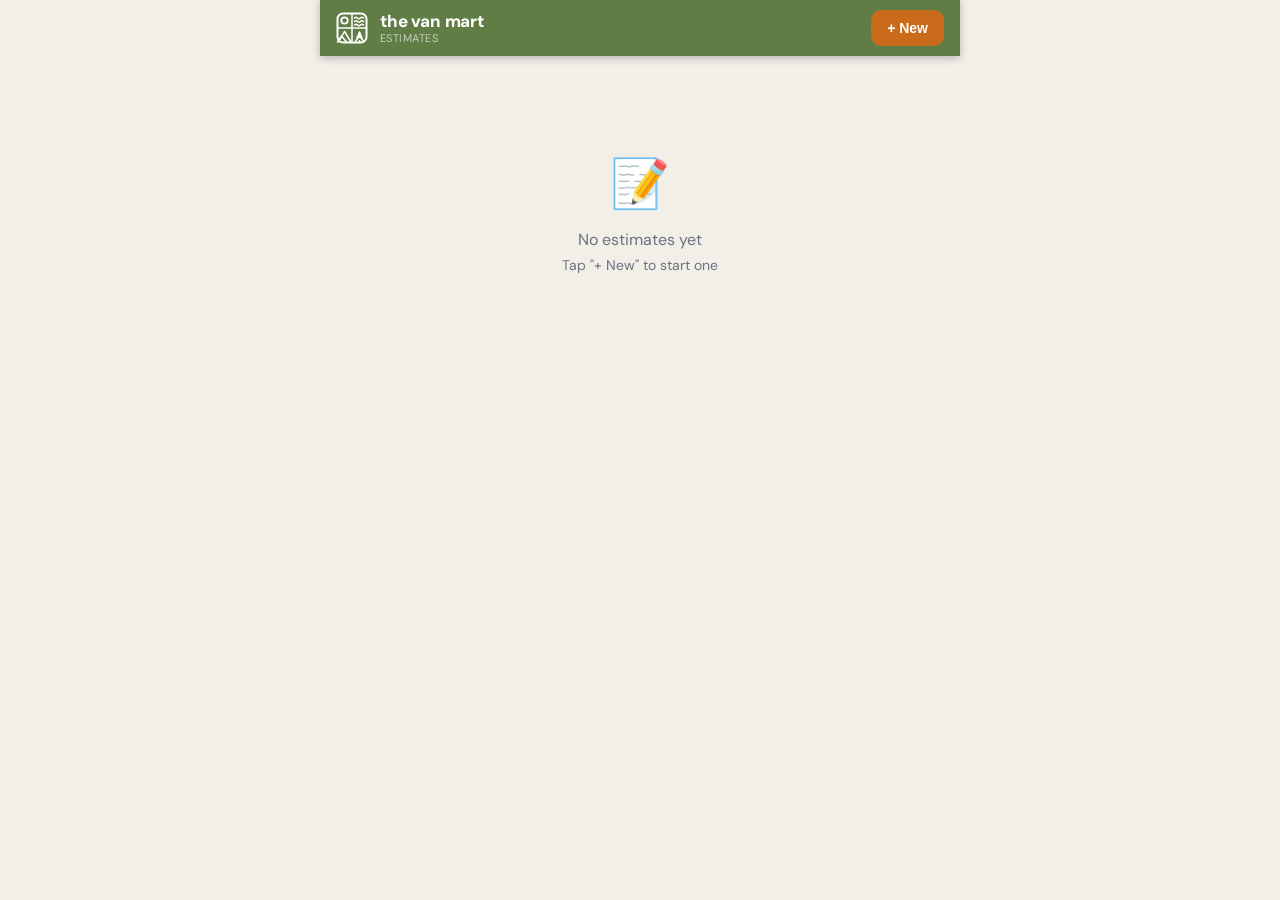
==== index.html @ 26d6adca "Validate customer form inputs with inline errors Email, phone, and vehicle year flowed into Google S" ====
<!DOCTYPE html>
<html lang="en">
<head>
  <meta charset="UTF-8">
  <meta name="viewport" content="width=device-width, initial-scale=1.0, maximum-scale=1.0, user-scalable=no">
  <meta name="apple-mobile-web-app-capable" content="yes">
  <meta name="apple-mobile-web-app-status-bar-style" content="black-translucent">
  <meta name="apple-mobile-web-app-title" content="VM Estimates">
  <meta name="theme-color" content="#5F7D45">
  <title>The Van Mart - Estimates</title>
  <link rel="manifest" href="manifest.json">
  <link rel="preconnect" href="https://fonts.googleapis.com">
  <link rel="preconnect" href="https://fonts.gstatic.com" crossorigin>
  <link href="https://fonts.googleapis.com/css2?family=DM+Sans:opsz,wght@9..40,400;9..40,500;9..40,600;9..40,700;9..40,800&display=swap" rel="stylesheet">
  <link rel="stylesheet" href="style.css">
</head>
<body>
  <div id="app">

    <!-- HOME -->
    <div id="view-home" class="view active">
      <header class="header">
        <svg class="header-logo" width="32" height="32" viewBox="0 0 32 32" fill="none" xmlns="http://www.w3.org/2000/svg">
          <rect x="1.5" y="1.5" width="29" height="29" rx="5.5" stroke="white" stroke-width="2"/>
          <line x1="16" y1="1.5" x2="16" y2="30.5" stroke="white" stroke-width="1.5"/>
          <line x1="1.5" y1="16" x2="30.5" y2="16" stroke="white" stroke-width="1.5"/>
          <circle cx="8.5" cy="8.5" r="3.2" stroke="white" stroke-width="1.8"/>
          <path d="M18.5 6 Q20 4.5 21.5 6 Q23 7.5 24.5 6 Q26 4.5 27.5 6" stroke="white" stroke-width="1.5" stroke-linecap="round"/>
          <path d="M18.5 9.5 Q20 8 21.5 9.5 Q23 11 24.5 9.5 Q26 8 27.5 9.5" stroke="white" stroke-width="1.5" stroke-linecap="round"/>
          <path d="M18.5 13 Q20 11.5 21.5 13 Q23 14.5 24.5 13 Q26 11.5 27.5 13" stroke="white" stroke-width="1.5" stroke-linecap="round"/>
          <path d="M2.5 30 L8.5 19.5 L15 30" stroke="white" stroke-width="1.5" stroke-linejoin="round" stroke-linecap="round"/>
          <path d="M1.5 30 L5.5 24 L10.5 30" stroke="white" stroke-width="1.5" stroke-linejoin="round" stroke-linecap="round"/>
          <path d="M22.5 22.5 L23.5 20 L24.5 22.5" stroke="white" stroke-width="1.5" stroke-linejoin="round" stroke-linecap="round"/>
          <path d="M21 25.5 L23.5 21.5 L26 25.5" stroke="white" stroke-width="1.5" stroke-linejoin="round" stroke-linecap="round"/>
          <path d="M19.5 29 L23.5 24 L27.5 29" stroke="white" stroke-width="1.5" stroke-linejoin="round" stroke-linecap="round"/>
          <line x1="23.5" y1="29" x2="23.5" y2="30.5" stroke="white" stroke-width="2" stroke-linecap="round"/>
        </svg>
        <div class="header-title">
          <span class="header-brand">the van mart</span>
          <span class="header-sub">Estimates</span>
        </div>
        <button id="btn-new-estimate" class="btn-accent">+ New</button>
      </header>
      <div id="home-toolbar" class="home-toolbar">
        <div class="home-search">
          <input type="search" id="home-search-input" placeholder="&#128269; Search by name, vehicle, or notes...">
        </div>
        <div id="home-filter-chips" class="home-filter-chips">
          <button class="filter-chip active" data-status="all">All</button>
          <button class="filter-chip" data-status="draft">Draft</button>
          <button class="filter-chip" data-status="shared">Shared</button>
          <button class="filter-chip" data-status="approved">Approved</button>
          <button class="filter-chip" data-status="declined">Declined</button>
          <button class="filter-chip" data-status="deferred">Deferred</button>
        </div>
      </div>
      <div class="content">
        <div id="estimates-list"></div>
        <div id="estimates-empty" class="empty-state">
          <div class="empty-icon">&#128221;</div>
          <p>No estimates yet</p>
          <p class="empty-sub">Tap "+ New" to start one</p>
        </div>
        <div id="estimates-no-results" class="empty-state" style="display:none;">
          <div class="empty-icon">&#128270;</div>
          <p>No matches</p>
          <p class="empty-sub">Try a different search or filter</p>
        </div>
      </div>
    </div>

    <!-- CUSTOMER / VEHICLE -->
    <div id="view-customer" class="view">
      <header class="header">
        <button class="btn-back" data-target="home">&#8592;</button>
        <div class="header-title">
          <span class="header-brand">New Estimate</span>
        </div>
      </header>
      <div class="content">
        <form id="form-customer" novalidate>
          <section class="form-section">
            <h2 class="section-label">Customer</h2>
            <div class="form-group">
              <label for="customer-name">Name <span class="required">*</span></label>
              <input type="text" id="customer-name" autocomplete="name" placeholder="Full name" required>
              <div class="field-error" id="error-customer-name" hidden></div>
            </div>
            <div class="form-group">
              <label for="customer-phone">Phone</label>
              <input type="tel" id="customer-phone" autocomplete="tel" placeholder="555-555-5555" inputmode="tel" maxlength="20">
              <div class="field-error" id="error-customer-phone" hidden></div>
            </div>
            <div class="form-group">
              <label for="customer-email">Email</label>
              <input type="email" id="customer-email" autocomplete="email" placeholder="email@example.com" autocapitalize="off" spellcheck="false">
              <div class="field-error" id="error-customer-email" hidden></div>
            </div>
          </section>

          <section class="form-section">
            <h2 class="section-label">Vehicle</h2>
            <div class="form-row">
              <div class="form-group">
                <label for="vehicle-year">Year</label>
                <input type="text" id="vehicle-year" placeholder="2024" inputmode="numeric" maxlength="4">
                <div class="field-error" id="error-vehicle-year" hidden></div>
              </div>
              <div class="form-group">
                <label for="vehicle-make">Make</label>
                <input type="text" id="vehicle-make" placeholder="Mercedes-Benz">
              </div>
            </div>
            <div class="form-group">
              <label for="vehicle-model">Model</label>
              <input type="text" id="vehicle-model" placeholder="Sprinter 2500">
            </div>
            <div class="form-group">
              <label>Wheelbase</label>
              <div class="radio-group">
                <label class="radio-option">
                  <input type="radio" name="wheelbase" value="144">
                  <span class="radio-label">144"</span>
                </label>
                <label class="radio-option">
                  <input type="radio" name="wheelbase" value="170">
                  <span class="radio-label">170"</span>
                </label>
                <label class="radio-option">
                  <input type="radio" name="wheelbase" value="both" checked>
                  <span class="radio-label">Unknown</span>
                </label>
              </div>
            </div>
          </section>

          <div class="form-actions">
            <button type="submit" class="btn-primary btn-full">Select Parts &rarr;</button>
          </div>
        </form>
      </div>
    </div>

    <!-- PARTS SELECTOR -->
    <div id="view-parts" class="view">
      <header class="header">
        <button class="btn-back" data-target="customer">&#8592;</button>
        <div class="header-title">
          <span class="header-brand">Select Parts</span>
        </div>
      </header>
      <div class="search-bar">
        <input type="search" id="parts-search" placeholder="&#128269; Search parts...">
      </div>
      <div class="content content-parts" id="parts-list"></div>
      <div class="sticky-footer">
        <div class="footer-summary">
          <span id="selected-count" class="footer-count">0 items</span>
          <span id="selected-total" class="footer-total">$0.00</span>
        </div>
        <button id="btn-view-estimate" class="btn-primary" disabled>View Estimate</button>
      </div>
    </div>

    <!-- ESTIMATE VIEW -->
    <div id="view-estimate" class="view">
      <header class="header">
        <button class="btn-back" data-target="parts">&#8592;</button>
        <div class="header-title">
          <span class="header-brand">Estimate</span>
        </div>
        <button id="btn-estimate-done" class="btn-accent">Done</button>
      </header>
      <div class="content" id="estimate-content"></div>
      <div class="sticky-footer">
        <button id="btn-share" class="btn-secondary">&#8679; Share</button>
        <button id="btn-save" class="btn-primary">Save</button>
      </div>
    </div>

    <!-- UNDO TOAST -->
    <div id="toast" class="toast" role="status" aria-live="polite" hidden>
      <span id="toast-message" class="toast-message"></span>
      <button id="toast-action" class="toast-action" type="button">Undo</button>
    </div>

  </div>

  <script src="data/pricing.js"></script>
  <script src="app.js"></script>
</body>
</html>
---- style.css ----
/* === RESET & BASE === */
*, *::before, *::after { box-sizing: border-box; margin: 0; padding: 0; }

:root {
  --primary: #5F7D45;
  --accent: #C96B1A;
  --accent-hover: #b05a14;
  --bg: #F2EEE8;
  --surface: #FFFFFF;
  --text: #1A1A1A;
  --text-muted: #6B7280;
  --border: #E2DDD6;
  --selected-bg: #EEF3E8;
  --selected-border: #5F7D45;
  --danger: #DC2626;
  --header-h: 56px;
  --search-h: 58px;
  --footer-h: 72px;
  --radius: 12px;
  --font: 'DM Sans', -apple-system, BlinkMacSystemFont, 'Segoe UI', Roboto, sans-serif;
}

html { -webkit-text-size-adjust: 100%; }

body {
  font-family: var(--font);
  background: var(--bg);
  color: var(--text);
  min-height: 100vh;
  max-width: 640px;
  margin: 0 auto;
  -webkit-tap-highlight-color: transparent;
}

/* === VIEWS === */
.view { display: none; flex-direction: column; min-height: 100vh; }
.view.active { display: flex; }

/* === HEADER === */
.header {
  position: sticky;
  top: 0;
  z-index: 100;
  background: var(--primary);
  color: #fff;
  height: var(--header-h);
  display: flex;
  align-items: center;
  padding: 0 16px;
  gap: 12px;
  flex-shrink: 0;
  box-shadow: 0 2px 8px rgba(0,0,0,0.25);
}

.header-title {
  flex: 1;
  display: flex;
  flex-direction: column;
  line-height: 1.2;
}

.header-brand { font-size: 17px; font-weight: 800; letter-spacing: -0.01em; }
.header-sub { font-size: 11px; opacity: 0.65; font-weight: 400; letter-spacing: 0.04em; text-transform: uppercase; }

.header-logo { flex-shrink: 0; }

.btn-back {
  background: rgba(255,255,255,0.12);
  border: none;
  color: #fff;
  font-size: 20px;
  width: 36px;
  height: 36px;
  border-radius: 8px;
  cursor: pointer;
  display: flex;
  align-items: center;
  justify-content: center;
  flex-shrink: 0;
}

/* === BUTTONS === */
.btn-primary, .btn-secondary, .btn-accent {
  display: inline-flex;
  align-items: center;
  justify-content: center;
  padding: 0 20px;
  height: 44px;
  border-radius: 10px;
  border: none;
  font-size: 15px;
  font-weight: 600;
  cursor: pointer;
  white-space: nowrap;
  transition: opacity 0.15s;
}

.btn-primary { background: var(--accent); color: #fff; }
.btn-primary:active { opacity: 0.85; }
.btn-primary:disabled { background: #D1D5DB; color: #9CA3AF; cursor: not-allowed; }

.btn-secondary {
  background: transparent;
  color: var(--primary);
  border: 2px solid var(--primary);
}
.btn-secondary:active { opacity: 0.75; }

.btn-accent { background: var(--accent); color: #fff; padding: 0 16px; height: 36px; font-size: 14px; }
.btn-accent:active { opacity: 0.85; }

.btn-full { width: 100%; }

/* === CONTENT === */
.content {
  flex: 1;
  overflow-y: auto;
  padding: 16px;
  padding-bottom: calc(var(--footer-h) + 16px);
}

.content-parts {
  padding: 0;
  padding-bottom: var(--footer-h);
}

/* === SEARCH BAR === */
.search-bar {
  background: var(--surface);
  padding: 10px 16px;
  border-bottom: 1px solid var(--border);
  position: sticky;
  top: var(--header-h);
  z-index: 90;
  flex-shrink: 0;
}

.search-bar input {
  width: 100%;
  padding: 10px 14px;
  border: 1.5px solid var(--border);
  border-radius: 10px;
  font-size: 15px;
  background: var(--bg);
  outline: none;
}

.search-bar input:focus { border-color: var(--selected-border); }

/* === FORMS === */
.form-section {
  background: var(--surface);
  border-radius: var(--radius);
  padding: 16px;
  margin-bottom: 14px;
}

.section-label {
  font-size: 11px;
  font-weight: 700;
  text-transform: uppercase;
  letter-spacing: 0.08em;
  color: var(--text-muted);
  margin-bottom: 14px;
}

.form-row { display: flex; gap: 12px; }
.form-row .form-group { flex: 1; }

.form-group { margin-bottom: 14px; }
.form-group:last-child { margin-bottom: 0; }

.form-group label {
  display: block;
  font-size: 13px;
  font-weight: 500;
  color: var(--text-muted);
  margin-bottom: 5px;
}

.required { color: var(--danger); }

.form-group input,
.form-group select,
.form-group textarea {
  width: 100%;
  padding: 11px 12px;
  border: 1.5px solid var(--border);
  border-radius: 9px;
  font-size: 16px; /* prevents iOS zoom */
  background: var(--bg);
  outline: none;
  color: var(--text);
  font-family: var(--font);
}

.form-group textarea { resize: vertical; min-height: 70px; line-height: 1.4; }
.form-group select { appearance: none; -webkit-appearance: none; background-image: linear-gradient(45deg, transparent 50%, var(--text-muted) 50%), linear-gradient(135deg, var(--text-muted) 50%, transparent 50%); background-position: calc(100% - 18px) 50%, calc(100% - 13px) 50%; background-size: 5px 5px, 5px 5px; background-repeat: no-repeat; padding-right: 30px; }

.form-group input:focus,
.form-group select:focus,
.form-group textarea:focus { border-color: var(--selected-border); background: #fff; }

.form-group input.error {
  border-color: var(--danger);
  background: #FEF2F2;
  animation: field-shake 0.32s cubic-bezier(.36,.07,.19,.97);
}

.form-group input.error:focus { background: #fff; }

.field-error {
  font-size: 12px;
  font-weight: 500;
  color: var(--danger);
  margin-top: 5px;
  line-height: 1.3;
}

@keyframes field-shake {
  10%, 90% { transform: translateX(-1px); }
  20%, 80% { transform: translateX(2px); }
  30%, 50%, 70% { transform: translateX(-3px); }
  40%, 60% { transform: translateX(3px); }
}

.radio-group {
  display: flex;
  gap: 10px;
}

.radio-option {
  flex: 1;
  display: flex;
  align-items: center;
  justify-content: center;
  gap: 0;
  cursor: pointer;
}

.radio-option input[type="radio"] { display: none; }

.radio-label {
  display: block;
  width: 100%;
  text-align: center;
  padding: 10px 8px;
  border: 1.5px solid var(--border);
  border-radius: 9px;
  font-size: 14px;
  font-weight: 500;
  color: var(--text-muted);
  background: var(--bg);
  transition: all 0.15s;
}

.radio-option input[type="radio"]:checked + .radio-label {
  border-color: var(--selected-border);
  background: var(--selected-bg);
  color: var(--selected-border);
  font-weight: 600;
}

.form-actions { margin-top: 8px; }

/* === PARTS LIST === */
.category-section { border-bottom: 1px solid var(--border); }

.category-header {
  display: flex;
  align-items: center;
  justify-content: space-between;
  padding: 13px 16px;
  background: var(--bg);
  cursor: pointer;
  user-select: none;
  position: sticky;
  top: calc(var(--header-h) + var(--search-h));
  z-index: 80;
  border-bottom: 1px solid var(--border);
  gap: 8px;
}

.category-header:active { opacity: 0.75; }

.category-header-left {
  display: flex;
  align-items: center;
  gap: 10px;
  flex: 1;
  min-width: 0;
}

.category-name {
  font-size: 13px;
  font-weight: 700;
  text-transform: uppercase;
  letter-spacing: 0.06em;
  color: var(--text-muted);
}

.category-badge {
  background: var(--accent);
  color: #fff;
  font-size: 11px;
  font-weight: 700;
  padding: 2px 7px;
  border-radius: 20px;
  display: none;
}

.category-badge.visible { display: inline-block; }

.category-chevron {
  font-size: 12px;
  color: var(--text-muted);
  transition: transform 0.2s;
  flex-shrink: 0;
}

.category-section.open .category-chevron { transform: rotate(180deg); }

.category-items {
  display: none;
  background: var(--surface);
}

.category-section.open .category-items { display: block; }

.part-item {
  display: flex;
  align-items: center;
  padding: 13px 16px;
  border-bottom: 1px solid var(--border);
  gap: 12px;
  cursor: pointer;
  transition: background 0.1s;
}

.part-item:last-child { border-bottom: none; }
.part-item:active { background: var(--bg); }

.part-item.selected {
  background: var(--selected-bg);
  border-left: 3px solid var(--selected-border);
  padding-left: 13px;
}

.part-checkbox {
  width: 24px;
  height: 24px;
  border: 2px solid var(--border);
  border-radius: 6px;
  flex-shrink: 0;
  display: flex;
  align-items: center;
  justify-content: center;
  font-size: 14px;
  color: transparent;
  transition: all 0.15s;
}

.part-item.selected .part-checkbox {
  background: var(--selected-border);
  border-color: var(--selected-border);
  color: #fff;
}

.part-info { flex: 1; min-width: 0; }

.part-name {
  font-size: 14px;
  font-weight: 500;
  line-height: 1.35;
  color: var(--text);
}

.part-note {
  font-size: 12px;
  color: var(--text-muted);
  margin-top: 3px;
  line-height: 1.3;
}

.part-price {
  font-size: 14px;
  font-weight: 700;
  color: var(--text);
  text-align: right;
  flex-shrink: 0;
}

.part-item.selected .part-price { color: var(--selected-border); }

/* === STICKY FOOTER === */
.sticky-footer {
  position: sticky;
  bottom: 0;
  background: var(--surface);
  border-top: 1px solid var(--border);
  padding: 12px 16px;
  padding-bottom: max(12px, env(safe-area-inset-bottom));
  display: flex;
  align-items: center;
  gap: 12px;
  z-index: 100;
  box-shadow: 0 -2px 12px rgba(0,0,0,0.08);
  flex-shrink: 0;
}

.footer-summary { flex: 1; }
.footer-count { display: block; font-size: 12px; color: var(--text-muted); margin-bottom: 1px; }
.footer-total { display: block; font-size: 22px; font-weight: 700; color: var(--primary); line-height: 1; }

/* === ESTIMATE VIEW === */
.estimate-hero {
  background: var(--surface);
  border: 1px solid var(--border);
  border-radius: var(--radius);
  padding: 20px;
  margin-bottom: 14px;
  text-align: center;
}

.estimate-hero-logo { width: 72px; height: auto; display: block; margin: 0 auto 10px; }
.estimate-hero-brand { font-size: 20px; font-weight: 800; letter-spacing: -0.01em; color: var(--primary); }
.estimate-hero-sub { font-size: 12px; color: var(--text-muted); text-transform: uppercase; letter-spacing: 0.1em; margin-top: 2px; }

.estimate-section {
  background: var(--surface);
  border-radius: var(--radius);
  padding: 14px 16px;
  margin-bottom: 10px;
}

.estimate-section-label {
  font-size: 11px;
  font-weight: 700;
  text-transform: uppercase;
  letter-spacing: 0.08em;
  color: var(--text-muted);
  margin-bottom: 10px;
}

.estimate-row {
  display: flex;
  justify-content: space-between;
  align-items: flex-start;
  padding: 7px 0;
  border-bottom: 1px solid var(--border);
  gap: 10px;
}

.estimate-row:last-child { border-bottom: none; }

.estimate-row-label {
  font-size: 14px;
  color: var(--text);
  flex: 1;
  line-height: 1.3;
}

.estimate-row-value {
  font-size: 14px;
  font-weight: 600;
  color: var(--text);
  text-align: right;
  flex-shrink: 0;
}

.estimate-row-value.price { color: var(--primary); }

.estimate-total-block {
  background: var(--primary);
  color: #fff;
  border-radius: var(--radius);
  padding: 18px 20px;
  display: flex;
  justify-content: space-between;
  align-items: center;
  margin-bottom: 10px;
}

.estimate-total-label { font-size: 15px; font-weight: 600; opacity: 0.85; }
.estimate-total-value { font-size: 26px; font-weight: 800; }

.estimate-disclaimer {
  font-size: 12px;
  color: var(--text-muted);
  text-align: center;
  padding: 8px 16px 16px;
  line-height: 1.5;
}

.internal-section {
  border: 1px dashed var(--border);
  background: #FAFAF7;
  margin-top: 6px;
}

.internal-section .estimate-section-label { color: var(--text-muted); }
.internal-meta { font-size: 11px; color: var(--text-muted); margin-top: 6px; letter-spacing: 0.02em; }

/* === HOME - ESTIMATE CARDS === */
.estimate-card-row {
  position: relative;
  margin-bottom: 10px;
  border-radius: var(--radius);
  overflow: hidden;
  box-shadow: 0 1px 4px rgba(0,0,0,0.06);
}

.estimate-card-actions {
  position: absolute;
  top: 0;
  right: 0;
  bottom: 0;
  width: 240px;
  display: flex;
}

.card-action {
  flex: 1;
  border: none;
  color: #fff;
  font-size: 13px;
  font-weight: 700;
  letter-spacing: 0.02em;
  cursor: pointer;
  padding: 0;
}

.card-action:active { opacity: 0.85; }
.action-share { background: var(--selected-border); }
.action-copy { background: var(--accent); }
.action-delete { background: var(--danger); }

.estimate-card {
  background: var(--surface);
  border-radius: var(--radius);
  padding: 15px 16px;
  display: flex;
  justify-content: space-between;
  align-items: center;
  gap: 12px;
  cursor: pointer;
  position: relative;
  z-index: 1;
  transform: translateX(0);
  transition: transform 0.22s ease-out;
  will-change: transform;
}

.estimate-card-row.open .estimate-card {
  transform: translateX(-240px);
}

.estimate-card:active { background: #F8F5F0; }

.estimate-card-info { flex: 1; min-width: 0; }
.estimate-card-name-row {
  display: flex;
  align-items: center;
  gap: 8px;
  min-width: 0;
}
.estimate-card-name {
  font-size: 16px;
  font-weight: 600;
  min-width: 0;
  overflow: hidden;
  text-overflow: ellipsis;
  white-space: nowrap;
}
.estimate-card-vehicle { font-size: 13px; color: var(--text-muted); margin-top: 2px; white-space: nowrap; overflow: hidden; text-overflow: ellipsis; }
.estimate-card-date { font-size: 12px; color: var(--text-muted); margin-top: 3px; }

.status-badge {
  flex-shrink: 0;
  font-size: 10px;
  font-weight: 700;
  text-transform: uppercase;
  letter-spacing: 0.05em;
  padding: 2px 8px;
  border-radius: 20px;
  line-height: 1.5;
  border: 1px solid transparent;
}

.status-badge.status-shared {
  background: var(--selected-bg);
  color: var(--selected-border);
  border-color: var(--selected-border);
}
.status-badge.status-approved {
  background: #DCFCE7;
  color: #15803D;
  border-color: #15803D;
}
.status-badge.status-declined {
  background: #FEE2E2;
  color: var(--danger);
  border-color: var(--danger);
}
.status-badge.status-deferred {
  background: #FEF3C7;
  color: #B45309;
  border-color: #B45309;
}

.estimate-card-right { text-align: right; flex-shrink: 0; }
.estimate-card-total { font-size: 17px; font-weight: 700; color: var(--primary); }
.estimate-card-arrow { font-size: 18px; color: var(--border); margin-top: 2px; }

.home-section-label {
  font-size: 11px;
  font-weight: 700;
  text-transform: uppercase;
  letter-spacing: 0.08em;
  color: var(--text-muted);
  padding: 4px 0 10px;
}

/* === EMPTY STATE === */
.empty-state {
  text-align: center;
  padding: 80px 24px 40px;
}

.empty-icon { font-size: 48px; margin-bottom: 14px; }
.empty-state p { font-size: 16px; color: var(--text-muted); }
.empty-sub { font-size: 14px !important; margin-top: 6px; }

/* === NO RESULTS === */
.no-results {
  text-align: center;
  padding: 40px 24px;
  color: var(--text-muted);
  font-size: 14px;
}

/* === HOME TOOLBAR (search + status filter chips) === */
.home-toolbar {
  background: var(--surface);
  border-bottom: 1px solid var(--border);
  position: sticky;
  top: var(--header-h);
  z-index: 90;
  flex-shrink: 0;
}

.home-search { padding: 10px 16px 8px; }

.home-search input {
  width: 100%;
  padding: 10px 14px;
  border: 1.5px solid var(--border);
  border-radius: 10px;
  font-size: 15px;
  background: var(--bg);
  outline: none;
}

.home-search input:focus { border-color: var(--selected-border); }

.home-filter-chips {
  display: flex;
  gap: 8px;
  padding: 0 16px 10px;
  overflow-x: auto;
  scrollbar-width: none;
  -webkit-overflow-scrolling: touch;
}

.home-filter-chips::-webkit-scrollbar { display: none; }

.filter-chip {
  flex-shrink: 0;
  padding: 6px 14px;
  border: 1.5px solid var(--border);
  border-radius: 20px;
  background: var(--bg);
  color: var(--text-muted);
  font-size: 13px;
  font-weight: 600;
  cursor: pointer;
  white-space: nowrap;
  transition: all 0.15s;
  font-family: var(--font);
}

.filter-chip:active { opacity: 0.75; }

.filter-chip.active {
  background: var(--primary);
  border-color: var(--primary);
  color: #fff;
}

/* === TOAST (undo snackbar) === */
.toast {
  position: fixed;
  left: 50%;
  bottom: calc(16px + env(safe-area-inset-bottom));
  transform: translate(-50%, 20px);
  width: calc(100% - 32px);
  max-width: 420px;
  background: #1A1A1A;
  color: #fff;
  border-radius: 12px;
  padding: 12px 8px 12px 16px;
  display: flex;
  align-items: center;
  gap: 8px;
  box-shadow: 0 6px 20px rgba(0,0,0,0.25);
  z-index: 200;
  opacity: 0;
  pointer-events: none;
  transition: opacity 0.2s ease, transform 0.2s ease;
}

.toast.visible {
  opacity: 1;
  transform: translate(-50%, 0);
  pointer-events: auto;
}

.toast-message {
  flex: 1;
  font-size: 14px;
  font-weight: 500;
  line-height: 1.3;
}

.toast-action {
  background: transparent;
  border: none;
  color: var(--accent);
  font-size: 14px;
  font-weight: 700;
  text-transform: uppercase;
  letter-spacing: 0.04em;
  padding: 8px 14px;
  border-radius: 8px;
  cursor: pointer;
  font-family: var(--font);
}

.toast-action:active { background: rgba(255,255,255,0.08); }
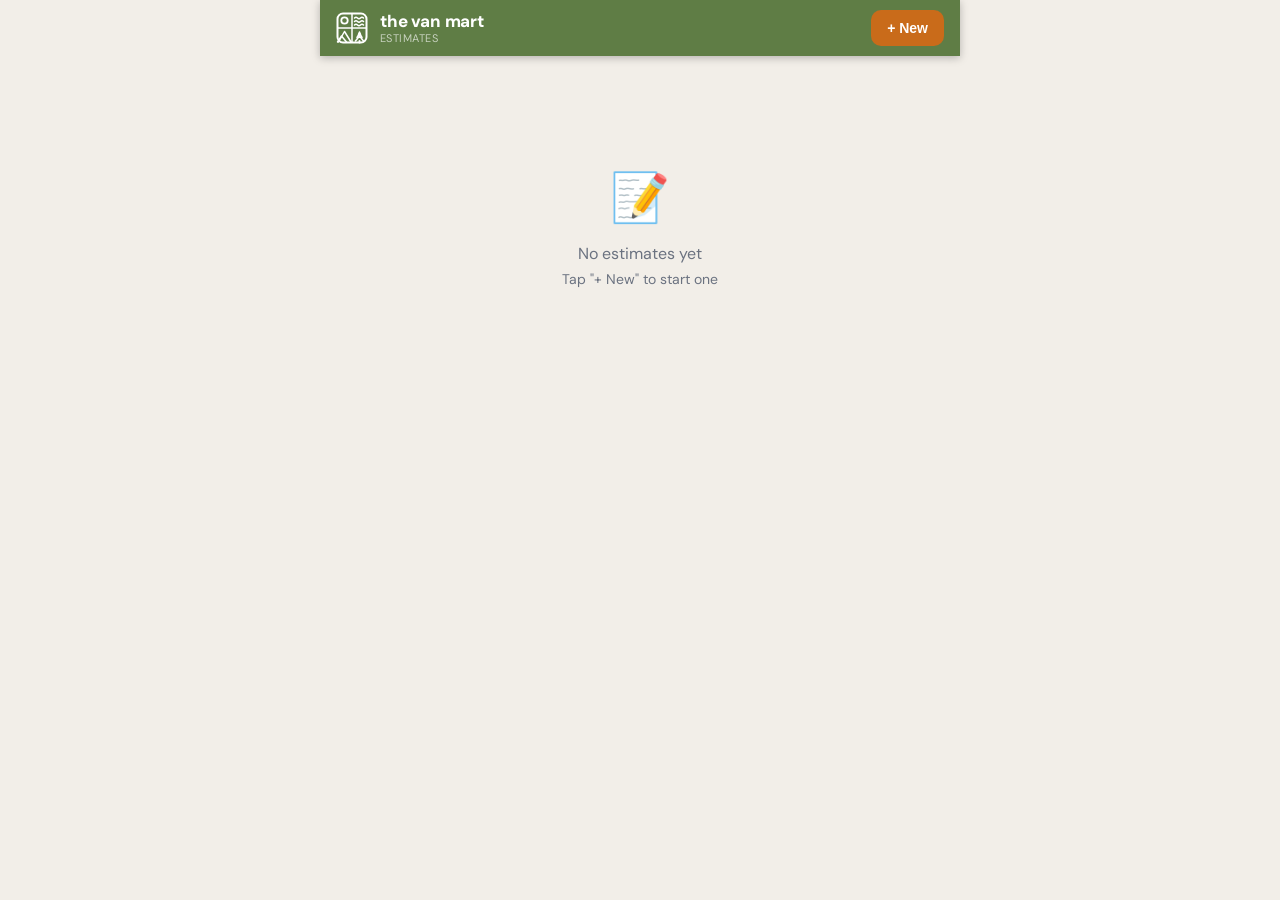
==== commit 4f228df3: "Show count + total of visible estimates on home view Replaces the static "Recent Estimates" header w" ====
--- a/index.html
+++ b/index.html
@@ -46,15 +46,19 @@
           <input type="search" id="home-search-input" placeholder="&#128269; Search by name, vehicle, or notes...">
         </div>
         <div id="home-filter-chips" class="home-filter-chips">
-          <button class="filter-chip active" data-status="all">All</button>
-          <button class="filter-chip" data-status="draft">Draft</button>
-          <button class="filter-chip" data-status="shared">Shared</button>
-          <button class="filter-chip" data-status="approved">Approved</button>
-          <button class="filter-chip" data-status="declined">Declined</button>
-          <button class="filter-chip" data-status="deferred">Deferred</button>
+          <button class="filter-chip active" data-status="all">All <span class="filter-chip-count">0</span></button>
+          <button class="filter-chip" data-status="draft">Draft <span class="filter-chip-count">0</span></button>
+          <button class="filter-chip" data-status="shared">Shared <span class="filter-chip-count">0</span></button>
+          <button class="filter-chip" data-status="approved">Approved <span class="filter-chip-count">0</span></button>
+          <button class="filter-chip" data-status="declined">Declined <span class="filter-chip-count">0</span></button>
+          <button class="filter-chip" data-status="deferred">Deferred <span class="filter-chip-count">0</span></button>
         </div>
       </div>
       <div class="content">
+        <div id="home-summary" class="home-summary" hidden>
+          <span class="home-summary-count" id="home-summary-count"></span>
+          <span class="home-summary-total" id="home-summary-total"></span>
+        </div>
         <div id="estimates-list"></div>
         <div id="estimates-empty" class="empty-state">
           <div class="empty-icon">&#128221;</div>
@@ -76,6 +80,7 @@
         <div class="header-title">
           <span class="header-brand">New Estimate</span>
         </div>
+        <button class="btn-header-clear" id="btn-clear-customer" type="button" aria-label="Clear estimate">Clear</button>
       </header>
       <div class="content">
         <form id="form-customer" novalidate>
@@ -103,23 +108,23 @@
             <div class="form-row">
               <div class="form-group">
                 <label for="vehicle-year">Year</label>
-                <input type="text" id="vehicle-year" placeholder="2024" inputmode="numeric" maxlength="4">
+                <input type="text" id="vehicle-year" value="2025" inputmode="numeric" maxlength="4">
                 <div class="field-error" id="error-vehicle-year" hidden></div>
               </div>
               <div class="form-group">
                 <label for="vehicle-make">Make</label>
-                <input type="text" id="vehicle-make" placeholder="Mercedes-Benz">
+                <input type="text" id="vehicle-make" value="Mercedes Benz">
               </div>
             </div>
             <div class="form-group">
               <label for="vehicle-model">Model</label>
-              <input type="text" id="vehicle-model" placeholder="Sprinter 2500">
+              <input type="text" id="vehicle-model" value="Sprinter 2500">
             </div>
             <div class="form-group">
               <label>Wheelbase</label>
               <div class="radio-group">
                 <label class="radio-option">
-                  <input type="radio" name="wheelbase" value="144">
+                  <input type="radio" name="wheelbase" value="144" checked>
                   <span class="radio-label">144"</span>
                 </label>
                 <label class="radio-option">
@@ -127,7 +132,7 @@
                   <span class="radio-label">170"</span>
                 </label>
                 <label class="radio-option">
-                  <input type="radio" name="wheelbase" value="both" checked>
+                  <input type="radio" name="wheelbase" value="both">
                   <span class="radio-label">Unknown</span>
                 </label>
               </div>
@@ -135,6 +140,7 @@
           </section>
 
           <div class="form-actions">
+            <button type="button" id="btn-draft-customer" class="btn-secondary btn-full">Save Draft</button>
             <button type="submit" class="btn-primary btn-full">Select Parts &rarr;</button>
           </div>
         </form>
@@ -148,16 +154,57 @@
         <div class="header-title">
           <span class="header-brand">Select Parts</span>
         </div>
+        <button class="btn-header-clear" id="btn-clear-parts" type="button" aria-label="Clear estimate">Clear</button>
       </header>
       <div class="search-bar">
         <input type="search" id="parts-search" placeholder="&#128269; Search parts...">
       </div>
       <div class="content content-parts" id="parts-list"></div>
+      <div class="custom-parts-section" id="custom-parts-section">
+        <div id="custom-parts-list"></div>
+        <button id="btn-add-custom" class="btn-add-custom" type="button">+ Add Custom Item</button>
+      </div>
+      <div id="custom-part-sheet" class="custom-part-sheet" hidden aria-hidden="true">
+        <div class="selected-sheet-header">
+          <span class="selected-sheet-title">Add Custom Item</span>
+          <button id="custom-part-sheet-close" class="selected-sheet-close" type="button" aria-label="Close">&times;</button>
+        </div>
+        <form id="form-custom-part" class="custom-part-form" novalidate>
+          <div class="form-group">
+            <label for="custom-part-name">Item Name <span class="required">*</span></label>
+            <input type="text" id="custom-part-name" placeholder="e.g. Custom Roof Wrap" autocomplete="off">
+            <div class="field-error" id="error-custom-part-name" hidden></div>
+          </div>
+          <div class="form-group">
+            <label for="custom-part-price">Installed Price <span class="required">*</span></label>
+            <input type="text" id="custom-part-price" placeholder="e.g. 800" inputmode="decimal" autocomplete="off">
+            <div class="field-error" id="error-custom-part-price" hidden></div>
+          </div>
+          <div class="form-group">
+            <label for="custom-part-notes">Notes</label>
+            <input type="text" id="custom-part-notes" placeholder="Optional notes" autocomplete="off">
+          </div>
+          <div class="form-actions">
+            <button type="submit" class="btn-primary btn-full">Add Item</button>
+          </div>
+        </form>
+      </div>
+      <div id="selected-sheet" class="selected-sheet" hidden aria-hidden="true">
+        <div class="selected-sheet-header">
+          <span class="selected-sheet-title">Selected items</span>
+          <button id="selected-sheet-close" class="selected-sheet-close" type="button" aria-label="Close selected items">&times;</button>
+        </div>
+        <div id="selected-sheet-content" class="selected-sheet-content"></div>
+      </div>
       <div class="sticky-footer">
-        <div class="footer-summary">
-          <span id="selected-count" class="footer-count">0 items</span>
-          <span id="selected-total" class="footer-total">$0.00</span>
-        </div>
+        <div id="footer-summary" class="footer-summary" role="button" tabindex="0" aria-expanded="false" aria-controls="selected-sheet">
+          <div class="footer-summary-text">
+            <span id="selected-count" class="footer-count">0 items</span>
+            <span id="selected-total" class="footer-total">$0.00</span>
+          </div>
+          <span class="footer-chevron" aria-hidden="true">&#9650;</span>
+        </div>
+        <button id="btn-draft-parts" class="btn-secondary btn-compact" type="button">Save Draft</button>
         <button id="btn-view-estimate" class="btn-primary" disabled>View Estimate</button>
       </div>
     </div>
@@ -166,6 +213,7 @@
     <div id="view-estimate" class="view">
       <header class="header">
         <button class="btn-back" data-target="parts">&#8592;</button>
+        <button class="btn-header-clear" id="btn-clear-estimate" type="button" aria-label="Clear estimate">Clear</button>
         <div class="header-title">
           <span class="header-brand">Estimate</span>
         </div>
@@ -178,6 +226,18 @@
       </div>
     </div>
 
+    <!-- CONFIRM SHEET (destructive action confirmation) -->
+    <div id="confirm-sheet" class="confirm-sheet" hidden aria-hidden="true" role="dialog" aria-modal="true">
+      <div class="confirm-sheet-backdrop" id="confirm-sheet-backdrop"></div>
+      <div class="confirm-sheet-panel">
+        <p id="confirm-sheet-message" class="confirm-sheet-message"></p>
+        <div class="confirm-sheet-actions">
+          <button id="confirm-sheet-cancel" class="btn-secondary confirm-btn" type="button">Cancel</button>
+          <button id="confirm-sheet-ok" class="btn-danger confirm-btn" type="button">Yes, Clear</button>
+        </div>
+      </div>
+    </div>
+
     <!-- UNDO TOAST -->
     <div id="toast" class="toast" role="status" aria-live="polite" hidden>
       <span id="toast-message" class="toast-message"></span>
--- a/style.css
+++ b/style.css
@@ -275,7 +275,7 @@
   cursor: pointer;
   user-select: none;
   position: sticky;
-  top: calc(var(--header-h) + var(--search-h));
+  top: 0;
   z-index: 80;
   border-bottom: 1px solid var(--border);
   gap: 8px;
@@ -408,9 +408,164 @@
   flex-shrink: 0;
 }
 
-.footer-summary { flex: 1; }
+.footer-summary {
+  flex: 1;
+  display: flex;
+  align-items: center;
+  gap: 10px;
+  padding: 4px 6px;
+  margin: -4px -6px;
+  border-radius: 8px;
+  cursor: pointer;
+  user-select: none;
+  -webkit-tap-highlight-color: transparent;
+  outline: none;
+}
+.footer-summary-text { flex: 1; min-width: 0; }
+.footer-summary[aria-disabled="true"] { cursor: default; pointer-events: none; }
+.footer-summary[aria-disabled="true"] .footer-chevron { opacity: 0; }
+.footer-summary:active:not([aria-disabled="true"]) { background: var(--bg); }
+.footer-summary:focus-visible { box-shadow: 0 0 0 2px var(--selected-border); }
+
 .footer-count { display: block; font-size: 12px; color: var(--text-muted); margin-bottom: 1px; }
 .footer-total { display: block; font-size: 22px; font-weight: 700; color: var(--primary); line-height: 1; }
+
+.footer-chevron {
+  font-size: 10px;
+  color: var(--text-muted);
+  transition: transform 0.22s ease;
+  flex-shrink: 0;
+  width: 18px;
+  height: 18px;
+  display: inline-flex;
+  align-items: center;
+  justify-content: center;
+}
+.footer-summary[aria-expanded="true"] .footer-chevron { transform: rotate(180deg); }
+
+/* === SELECTED ITEMS SHEET === */
+.selected-sheet {
+  position: fixed;
+  left: 50%;
+  bottom: var(--footer-h);
+  width: 100%;
+  max-width: 640px;
+  max-height: 60vh;
+  transform: translate(-50%, calc(100% + var(--footer-h)));
+  background: var(--surface);
+  border-top: 1px solid var(--border);
+  border-radius: 14px 14px 0 0;
+  box-shadow: 0 -8px 24px rgba(0,0,0,0.12);
+  z-index: 95;
+  display: flex;
+  flex-direction: column;
+  transition: transform 0.24s ease-out;
+}
+.selected-sheet.open {
+  transform: translate(-50%, 0);
+}
+
+.selected-sheet[hidden] { display: none; }
+
+.selected-sheet-header {
+  display: flex;
+  align-items: center;
+  justify-content: space-between;
+  padding: 12px 8px 12px 16px;
+  border-bottom: 1px solid var(--border);
+  flex-shrink: 0;
+}
+
+.selected-sheet-title {
+  font-size: 11px;
+  font-weight: 700;
+  text-transform: uppercase;
+  letter-spacing: 0.08em;
+  color: var(--text-muted);
+}
+
+.selected-sheet-close {
+  width: 32px;
+  height: 32px;
+  border: none;
+  background: transparent;
+  color: var(--text-muted);
+  font-size: 24px;
+  line-height: 1;
+  cursor: pointer;
+  display: flex;
+  align-items: center;
+  justify-content: center;
+  border-radius: 8px;
+  font-family: var(--font);
+}
+.selected-sheet-close:active { background: var(--bg); }
+
+.selected-sheet-content {
+  overflow-y: auto;
+  flex: 1;
+  -webkit-overflow-scrolling: touch;
+  overscroll-behavior: contain;
+}
+
+.selected-sheet-category {
+  padding: 7px 16px;
+  font-size: 10px;
+  font-weight: 700;
+  text-transform: uppercase;
+  letter-spacing: 0.06em;
+  color: var(--text-muted);
+  background: var(--bg);
+  border-bottom: 1px solid var(--border);
+  position: sticky;
+  top: 0;
+  z-index: 1;
+}
+
+.selected-sheet-row {
+  display: flex;
+  align-items: center;
+  padding: 11px 12px 11px 16px;
+  border-bottom: 1px solid var(--border);
+  gap: 12px;
+}
+
+.selected-sheet-name {
+  flex: 1;
+  font-size: 14px;
+  font-weight: 500;
+  line-height: 1.3;
+  min-width: 0;
+}
+
+.selected-sheet-price {
+  font-size: 14px;
+  font-weight: 700;
+  color: var(--primary);
+  flex-shrink: 0;
+}
+
+.selected-sheet-remove {
+  width: 32px;
+  height: 32px;
+  border: 1.5px solid var(--border);
+  border-radius: 8px;
+  background: var(--surface);
+  color: var(--text-muted);
+  font-size: 18px;
+  line-height: 1;
+  cursor: pointer;
+  display: flex;
+  align-items: center;
+  justify-content: center;
+  flex-shrink: 0;
+  font-family: var(--font);
+}
+.selected-sheet-remove:active {
+  background: #FEF2F2;
+  border-color: var(--danger);
+  color: var(--danger);
+}
 
 /* === ESTIMATE VIEW === */
 .estimate-hero {
@@ -470,6 +625,22 @@
 
 .estimate-row-value.price { color: var(--primary); }
 
+.subtotal-row {
+  border-top: 1.5px solid var(--border);
+  border-bottom: none !important;
+  margin-top: 4px;
+  padding-top: 9px;
+}
+.subtotal-row .estimate-row-label {
+  font-size: 11px;
+  font-weight: 700;
+  text-transform: uppercase;
+  letter-spacing: 0.06em;
+  color: var(--text-muted);
+}
+.subtotal-row .estimate-row-value { font-weight: 800; }
+.poa-mark { color: var(--text-muted); margin-left: 2px; font-weight: 600; }
+
 .estimate-total-block {
   background: var(--primary);
   color: #fff;
@@ -491,6 +662,28 @@
   padding: 8px 16px 16px;
   line-height: 1.5;
 }
+
+.btn-print-estimate {
+  display: flex;
+  align-items: center;
+  justify-content: center;
+  gap: 6px;
+  margin: 0 auto 16px;
+  padding: 8px 14px;
+  background: transparent;
+  border: 1.5px solid var(--border);
+  border-radius: 8px;
+  color: var(--text-muted);
+  font-size: 13px;
+  font-weight: 600;
+  font-family: var(--font);
+  cursor: pointer;
+  -webkit-tap-highlight-color: transparent;
+}
+.btn-print-estimate:hover { color: var(--primary); border-color: var(--primary); }
+.btn-print-estimate:active { background: var(--selected-bg); }
+
+.print-shop-info { display: none; }
 
 .internal-section {
   border: 1px dashed var(--border);
@@ -608,17 +801,61 @@
   border-color: #B45309;
 }
 
-.estimate-card-right { text-align: right; flex-shrink: 0; }
+.estimate-card-right {
+  display: flex;
+  flex-direction: column;
+  align-items: flex-end;
+  gap: 2px;
+  flex-shrink: 0;
+}
 .estimate-card-total { font-size: 17px; font-weight: 700; color: var(--primary); }
-.estimate-card-arrow { font-size: 18px; color: var(--border); margin-top: 2px; }
-
-.home-section-label {
+
+.estimate-card-menu {
+  width: 32px;
+  height: 28px;
+  border: none;
+  background: transparent;
+  color: var(--text-muted);
+  font-size: 20px;
+  line-height: 1;
+  border-radius: 8px;
+  cursor: pointer;
+  display: inline-flex;
+  align-items: center;
+  justify-content: center;
+  font-family: var(--font);
+  -webkit-tap-highlight-color: transparent;
+}
+.estimate-card-menu:hover { background: var(--bg); color: var(--text); }
+.estimate-card-menu:active { background: var(--border); }
+.estimate-card-menu:focus-visible {
+  outline: none;
+  box-shadow: 0 0 0 2px var(--selected-border);
+  color: var(--text);
+}
+.estimate-card-row.open .estimate-card-menu { color: var(--primary); }
+
+.home-summary {
+  display: flex;
+  align-items: baseline;
+  justify-content: space-between;
+  gap: 12px;
+  padding: 4px 2px 10px;
+}
+
+.home-summary-count {
   font-size: 11px;
   font-weight: 700;
   text-transform: uppercase;
   letter-spacing: 0.08em;
   color: var(--text-muted);
-  padding: 4px 0 10px;
+}
+
+.home-summary-total {
+  font-size: 14px;
+  font-weight: 700;
+  color: var(--primary);
+  font-variant-numeric: tabular-nums;
 }
 
 /* === EMPTY STATE === */
@@ -695,6 +932,28 @@
   background: var(--primary);
   border-color: var(--primary);
   color: #fff;
+}
+
+.filter-chip-count {
+  display: inline-block;
+  margin-left: 5px;
+  padding: 0 7px;
+  border-radius: 10px;
+  background: rgba(0, 0, 0, 0.07);
+  font-size: 11px;
+  font-weight: 700;
+  min-width: 18px;
+  text-align: center;
+  line-height: 1.55;
+}
+
+.filter-chip.active .filter-chip-count {
+  background: rgba(255, 255, 255, 0.22);
+  color: #fff;
+}
+
+.filter-chip.empty:not(.active) {
+  opacity: 0.55;
 }
 
 /* === TOAST (undo snackbar) === */
@@ -747,3 +1006,313 @@
 }
 
 .toast-action:active { background: rgba(255,255,255,0.08); }
+
+/* === FORM ACTIONS (stacked button layout) === */
+.form-actions {
+  display: flex;
+  flex-direction: column;
+  gap: 10px;
+}
+
+/* === COMPACT BUTTON (for tight footer rows) === */
+.btn-compact {
+  padding: 0 12px;
+  font-size: 13px;
+  height: 40px;
+}
+
+/* === DANGER BUTTON === */
+.btn-danger {
+  display: inline-flex;
+  align-items: center;
+  justify-content: center;
+  padding: 0 20px;
+  height: 44px;
+  border-radius: 10px;
+  border: none;
+  font-size: 15px;
+  font-weight: 600;
+  cursor: pointer;
+  font-family: var(--font);
+  background: var(--danger);
+  color: #fff;
+  transition: opacity 0.15s;
+}
+.btn-danger:active { opacity: 0.85; }
+
+/* === HEADER CLEAR BUTTON === */
+.btn-header-clear {
+  background: rgba(255,255,255,0.12);
+  border: none;
+  color: rgba(255,255,255,0.9);
+  font-size: 13px;
+  font-weight: 600;
+  height: 36px;
+  padding: 0 12px;
+  border-radius: 8px;
+  cursor: pointer;
+  flex-shrink: 0;
+  font-family: var(--font);
+  transition: background 0.15s;
+}
+.btn-header-clear:active {
+  background: rgba(220, 38, 38, 0.4);
+  color: #fff;
+}
+
+/* === CONFIRM SHEET (destructive confirmation) === */
+.confirm-sheet {
+  position: fixed;
+  inset: 0;
+  z-index: 300;
+  display: flex;
+  flex-direction: column;
+  justify-content: flex-end;
+  align-items: center;
+}
+.confirm-sheet[hidden] { display: none; }
+
+.confirm-sheet-backdrop {
+  position: absolute;
+  inset: 0;
+  background: rgba(0, 0, 0, 0);
+  transition: background 0.24s ease;
+}
+.confirm-sheet.open .confirm-sheet-backdrop {
+  background: rgba(0, 0, 0, 0.45);
+}
+
+.confirm-sheet-panel {
+  position: relative;
+  width: 100%;
+  max-width: 640px;
+  background: var(--surface);
+  border-radius: 16px 16px 0 0;
+  padding: 24px 20px;
+  padding-bottom: max(24px, env(safe-area-inset-bottom));
+  box-shadow: 0 -8px 24px rgba(0,0,0,0.14);
+  transform: translateY(100%);
+  transition: transform 0.24s ease-out;
+}
+.confirm-sheet.open .confirm-sheet-panel {
+  transform: translateY(0);
+}
+
+.confirm-sheet-message {
+  font-size: 16px;
+  font-weight: 500;
+  color: var(--text);
+  text-align: center;
+  margin-bottom: 20px;
+  line-height: 1.4;
+}
+
+.confirm-sheet-actions {
+  display: flex;
+  gap: 12px;
+}
+.confirm-btn { flex: 1; }
+
+/* === CUSTOM PARTS SECTION (below catalog parts list) === */
+.custom-parts-section {
+  background: var(--surface);
+  border-top: 2px solid var(--border);
+  flex-shrink: 0;
+}
+
+.btn-add-custom {
+  display: flex;
+  align-items: center;
+  justify-content: center;
+  width: 100%;
+  padding: 15px 16px;
+  background: transparent;
+  border: none;
+  border-top: 1px solid var(--border);
+  color: var(--primary);
+  font-size: 14px;
+  font-weight: 600;
+  font-family: var(--font);
+  cursor: pointer;
+  gap: 6px;
+}
+.btn-add-custom:active { background: var(--selected-bg); }
+
+.custom-part-item {
+  display: flex;
+  align-items: center;
+  padding: 12px 16px;
+  border-bottom: 1px solid var(--border);
+  gap: 12px;
+  background: var(--selected-bg);
+  border-left: 3px solid var(--accent);
+}
+
+.custom-part-info { flex: 1; min-width: 0; }
+
+.custom-part-label {
+  font-size: 10px;
+  font-weight: 700;
+  text-transform: uppercase;
+  letter-spacing: 0.05em;
+  color: var(--accent);
+  margin-bottom: 2px;
+}
+
+.custom-part-name {
+  font-size: 14px;
+  font-weight: 500;
+  color: var(--text);
+  white-space: nowrap;
+  overflow: hidden;
+  text-overflow: ellipsis;
+}
+
+.custom-part-note {
+  font-size: 12px;
+  color: var(--text-muted);
+  margin-top: 1px;
+}
+
+.custom-part-price {
+  font-size: 14px;
+  font-weight: 700;
+  color: var(--accent);
+  flex-shrink: 0;
+}
+
+.custom-part-remove {
+  width: 32px;
+  height: 32px;
+  border: 1.5px solid var(--border);
+  border-radius: 8px;
+  background: var(--surface);
+  color: var(--text-muted);
+  font-size: 18px;
+  line-height: 1;
+  cursor: pointer;
+  display: flex;
+  align-items: center;
+  justify-content: center;
+  flex-shrink: 0;
+  font-family: var(--font);
+}
+.custom-part-remove:active {
+  background: #FEF2F2;
+  border-color: var(--danger);
+  color: var(--danger);
+}
+
+/* === CUSTOM PART SHEET === */
+.custom-part-sheet {
+  position: fixed;
+  left: 50%;
+  bottom: var(--footer-h);
+  width: 100%;
+  max-width: 640px;
+  transform: translate(-50%, calc(100% + var(--footer-h)));
+  background: var(--surface);
+  border-top: 1px solid var(--border);
+  border-radius: 14px 14px 0 0;
+  box-shadow: 0 -8px 24px rgba(0,0,0,0.12);
+  z-index: 96;
+  transition: transform 0.24s ease-out;
+}
+.custom-part-sheet.open {
+  transform: translate(-50%, 0);
+}
+.custom-part-sheet[hidden] { display: none; }
+
+.custom-part-form {
+  padding: 16px;
+  padding-bottom: max(16px, env(safe-area-inset-bottom));
+}
+
+/* === PRINT === */
+@media print {
+  @page { margin: 0.5in; }
+
+  html, body {
+    background: #fff !important;
+    color: #000 !important;
+    max-width: none !important;
+    -webkit-print-color-adjust: exact;
+    print-color-adjust: exact;
+  }
+
+  /* Only print the active view; hide everything else. */
+  .view:not(.active) { display: none !important; }
+  .view.active { display: block !important; min-height: 0 !important; }
+
+  /* Strip all interactive chrome — headers, footers, toolbars, sheets, toasts. */
+  .header,
+  .sticky-footer,
+  .home-toolbar,
+  .search-bar,
+  .selected-sheet,
+  .custom-part-sheet,
+  .custom-parts-section .btn-add-custom,
+  .custom-part-remove,
+  .confirm-sheet,
+  .toast,
+  .estimate-card-actions,
+  .estimate-card-menu,
+  .btn-print-estimate,
+  .internal-section { display: none !important; }
+
+  .content,
+  .content-parts { padding: 0 !important; overflow: visible !important; }
+
+  /* Hero stays prominent but ditches the card chrome on paper. */
+  .estimate-hero {
+    border: none !important;
+    box-shadow: none !important;
+    padding: 0 0 12px !important;
+    margin-bottom: 16px !important;
+    border-bottom: 2px solid #000 !important;
+    border-radius: 0 !important;
+  }
+  .estimate-hero-brand { color: #000 !important; }
+
+  /* Sections render as flat blocks with a thin rule between rows. */
+  .estimate-section {
+    box-shadow: none !important;
+    border: none !important;
+    border-radius: 0 !important;
+    padding: 8px 0 !important;
+    margin-bottom: 6px !important;
+    background: transparent !important;
+    page-break-inside: avoid;
+  }
+
+  .estimate-section-label {
+    color: #000 !important;
+    border-bottom: 1px solid #000 !important;
+    padding-bottom: 4px !important;
+  }
+
+  .estimate-row { border-bottom: 1px solid #ddd !important; }
+
+  /* Total stays distinct but black-on-white so it prints crisp. */
+  .estimate-total-block {
+    background: #fff !important;
+    color: #000 !important;
+    border: 2px solid #000 !important;
+    border-radius: 0 !important;
+    page-break-inside: avoid;
+  }
+
+  .estimate-disclaimer { color: #555 !important; padding: 4px 0 12px !important; }
+
+  /* Shop contact footer — hidden on screen, revealed for print. */
+  .print-shop-info {
+    display: block !important;
+    text-align: center;
+    font-size: 11px;
+    color: #555;
+    border-top: 1px solid #ccc;
+    padding-top: 8px;
+    margin-top: 12px;
+  }
+  .print-shop-info strong { color: #000; font-size: 12px; }
+}
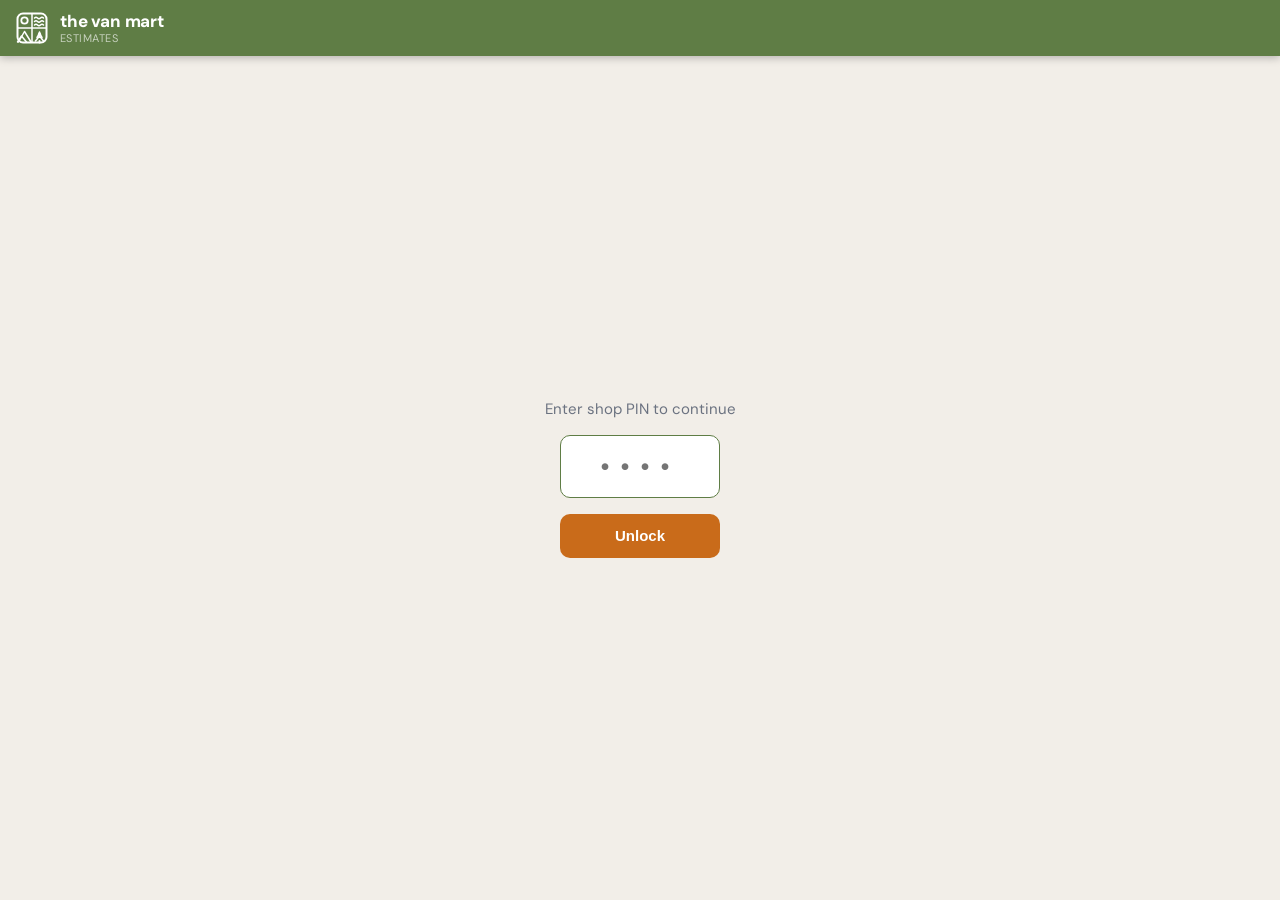
==== commit 2387f7fa: "Add PIN gate to restrict app access to shop staff Co-Authored-By: Claude Sonnet 4.6 <noreply@anthrop" ====
--- a/index.html
+++ b/index.html
@@ -15,7 +15,37 @@
   <link rel="stylesheet" href="style.css">
 </head>
 <body>
-  <div id="app">
+  <div id="pin-gate">
+    <header class="header">
+      <svg class="header-logo" width="32" height="32" viewBox="0 0 32 32" fill="none" xmlns="http://www.w3.org/2000/svg">
+        <rect x="1.5" y="1.5" width="29" height="29" rx="5.5" stroke="white" stroke-width="2"/>
+        <line x1="16" y1="1.5" x2="16" y2="30.5" stroke="white" stroke-width="1.5"/>
+        <line x1="1.5" y1="16" x2="30.5" y2="16" stroke="white" stroke-width="1.5"/>
+        <circle cx="8.5" cy="8.5" r="3.2" stroke="white" stroke-width="1.8"/>
+        <path d="M18.5 6 Q20 4.5 21.5 6 Q23 7.5 24.5 6 Q26 4.5 27.5 6" stroke="white" stroke-width="1.5" stroke-linecap="round"/>
+        <path d="M18.5 9.5 Q20 8 21.5 9.5 Q23 11 24.5 9.5 Q26 8 27.5 9.5" stroke="white" stroke-width="1.5" stroke-linecap="round"/>
+        <path d="M18.5 13 Q20 11.5 21.5 13 Q23 14.5 24.5 13 Q26 11.5 27.5 13" stroke="white" stroke-width="1.5" stroke-linecap="round"/>
+        <path d="M2.5 30 L8.5 19.5 L15 30" stroke="white" stroke-width="1.5" stroke-linejoin="round" stroke-linecap="round"/>
+        <path d="M1.5 30 L5.5 24 L10.5 30" stroke="white" stroke-width="1.5" stroke-linejoin="round" stroke-linecap="round"/>
+        <path d="M22.5 22.5 L23.5 20 L24.5 22.5" stroke="white" stroke-width="1.5" stroke-linejoin="round" stroke-linecap="round"/>
+        <path d="M21 25.5 L23.5 21.5 L26 25.5" stroke="white" stroke-width="1.5" stroke-linejoin="round" stroke-linecap="round"/>
+        <path d="M19.5 29 L23.5 24 L27.5 29" stroke="white" stroke-width="1.5" stroke-linejoin="round" stroke-linecap="round"/>
+        <line x1="23.5" y1="29" x2="23.5" y2="30.5" stroke="white" stroke-width="2" stroke-linecap="round"/>
+      </svg>
+      <div class="header-title">
+        <span class="header-brand">the van mart</span>
+        <span class="header-sub">Estimates</span>
+      </div>
+    </header>
+    <div class="pin-gate-body">
+      <p class="pin-gate-label">Enter shop PIN to continue</p>
+      <input type="password" id="pin-input" inputmode="numeric" maxlength="4" pattern="[0-9]*" autocomplete="off" placeholder="••••">
+      <div id="pin-error" class="pin-error" hidden>Incorrect PIN. Try again.</div>
+      <button id="pin-submit" class="btn-primary btn-full pin-gate-btn">Unlock</button>
+    </div>
+  </div>
+
+  <div id="app" style="display:none">
 
     <!-- HOME -->
     <div id="view-home" class="view active">
@@ -55,10 +85,6 @@
         </div>
       </div>
       <div class="content">
-        <div id="home-summary" class="home-summary" hidden>
-          <span class="home-summary-count" id="home-summary-count"></span>
-          <span class="home-summary-total" id="home-summary-total"></span>
-        </div>
         <div id="estimates-list"></div>
         <div id="estimates-empty" class="empty-state">
           <div class="empty-icon">&#128221;</div>
--- a/style.css
+++ b/style.css
@@ -835,27 +835,70 @@
 }
 .estimate-card-row.open .estimate-card-menu { color: var(--primary); }
 
-.home-summary {
-  display: flex;
-  align-items: baseline;
+.home-section-header {
+  display: flex;
+  align-items: center;
   justify-content: space-between;
   gap: 12px;
-  padding: 4px 2px 10px;
-}
-
-.home-summary-count {
+  padding: 4px 0 10px;
+}
+
+.home-section-header .home-section-label { padding: 0; }
+
+.home-section-label {
   font-size: 11px;
   font-weight: 700;
   text-transform: uppercase;
   letter-spacing: 0.08em;
   color: var(--text-muted);
-}
-
-.home-summary-total {
-  font-size: 14px;
-  font-weight: 700;
-  color: var(--primary);
-  font-variant-numeric: tabular-nums;
+  padding: 4px 0 10px;
+}
+
+.home-sort {
+  position: relative;
+  display: inline-flex;
+  align-items: center;
+  gap: 6px;
+  font-size: 12px;
+  color: var(--text-muted);
+  cursor: pointer;
+  flex-shrink: 0;
+}
+
+.home-sort-label {
+  font-weight: 600;
+  text-transform: uppercase;
+  letter-spacing: 0.06em;
+}
+
+.home-sort-select {
+  appearance: none;
+  -webkit-appearance: none;
+  background: var(--surface);
+  border: 1.5px solid var(--border);
+  border-radius: 8px;
+  padding: 6px 26px 6px 10px;
+  font-size: 13px;
+  font-weight: 600;
+  color: var(--text);
+  font-family: var(--font);
+  cursor: pointer;
+  outline: none;
+  transition: border-color 0.15s;
+  max-width: 180px;
+}
+
+.home-sort-select:focus { border-color: var(--selected-border); }
+.home-sort-select:hover { border-color: var(--text-muted); }
+
+.home-sort-chevron {
+  position: absolute;
+  right: 9px;
+  top: 50%;
+  transform: translateY(-50%);
+  font-size: 10px;
+  color: var(--text-muted);
+  pointer-events: none;
 }
 
 /* === EMPTY STATE === */
@@ -1316,3 +1359,56 @@
   }
   .print-shop-info strong { color: #000; font-size: 12px; }
 }
+
+/* === PIN GATE === */
+#pin-gate {
+  position: fixed;
+  inset: 0;
+  background: var(--bg);
+  z-index: 9999;
+  display: flex;
+  flex-direction: column;
+}
+
+.pin-gate-body {
+  flex: 1;
+  display: flex;
+  flex-direction: column;
+  align-items: center;
+  justify-content: center;
+  gap: 16px;
+  padding: 32px 24px;
+}
+
+.pin-gate-label {
+  font-size: 15px;
+  color: var(--text-muted);
+}
+
+#pin-input {
+  width: 160px;
+  text-align: center;
+  font-size: 28px;
+  letter-spacing: 10px;
+  border: 1.5px solid var(--border);
+  border-radius: 10px;
+  padding: 12px 16px;
+  background: var(--surface);
+  font-family: var(--font);
+  -webkit-text-security: disc;
+}
+
+#pin-input:focus {
+  outline: none;
+  border-color: var(--selected-border);
+}
+
+.pin-error {
+  color: var(--danger);
+  font-size: 13px;
+  font-weight: 500;
+}
+
+.pin-gate-btn {
+  width: 160px;
+}
